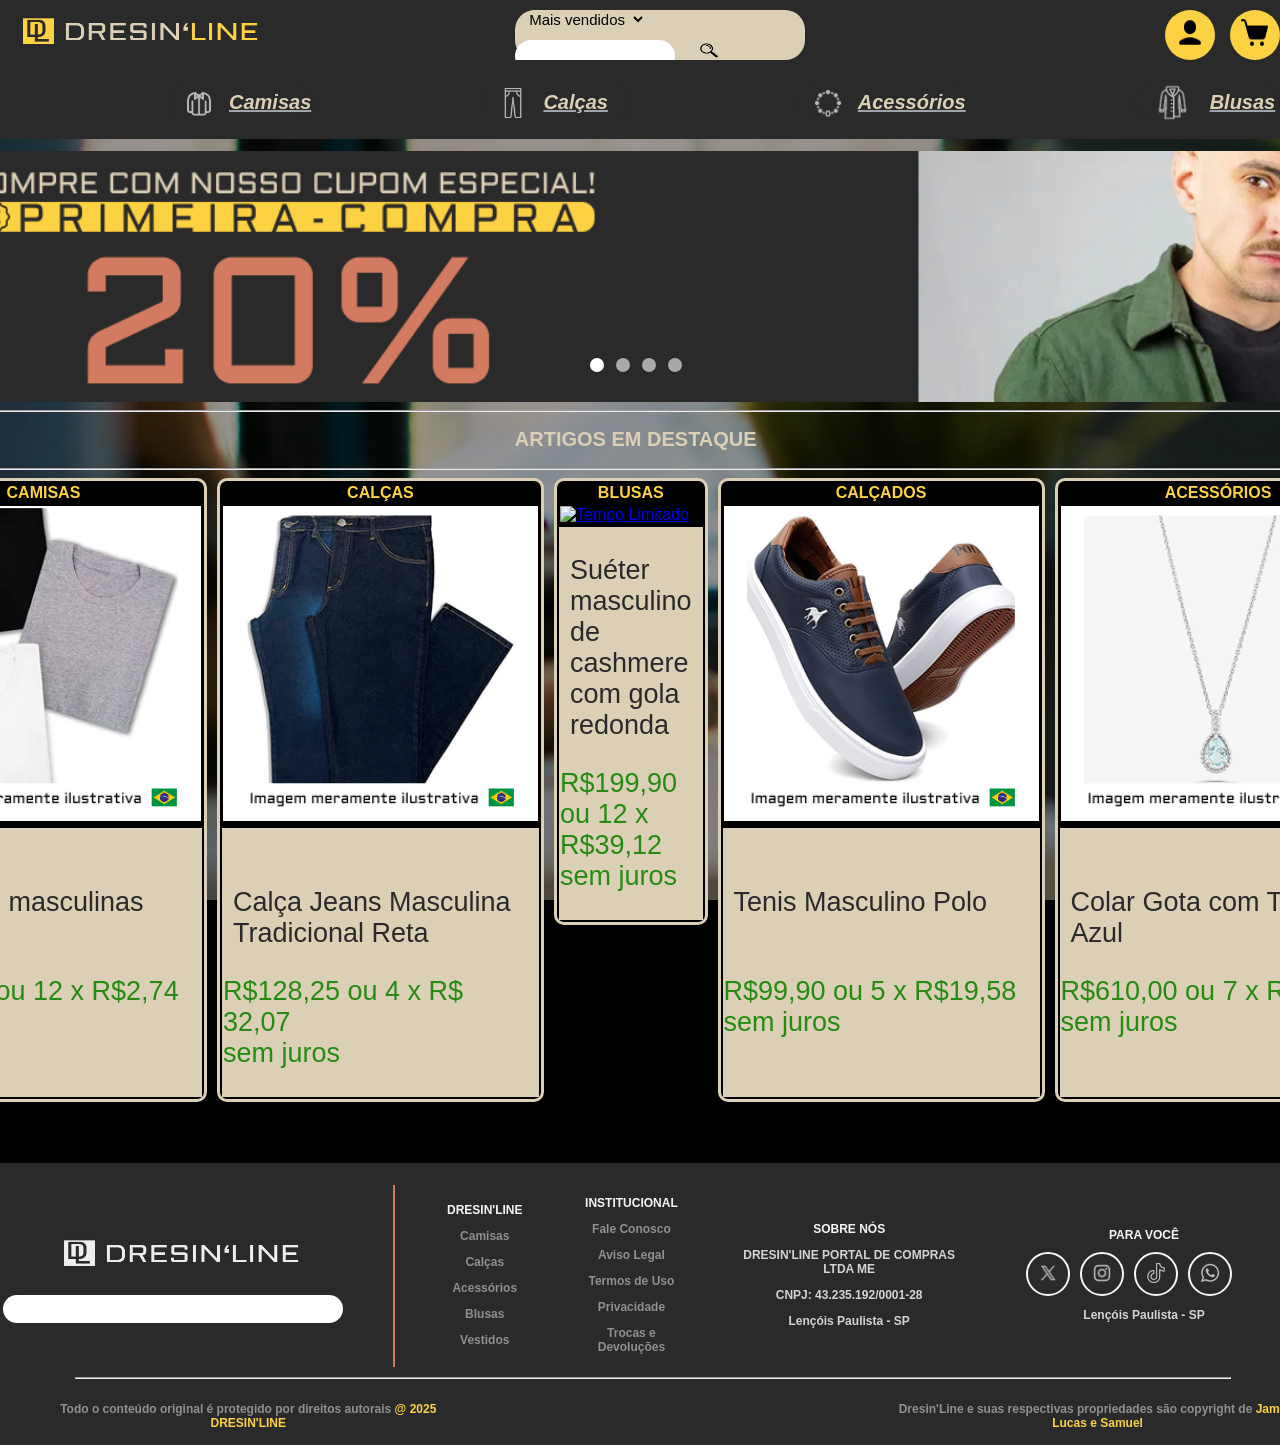
==== index.html @ c939fbd3 "Dressin'line A SENAI project with the object of study the possibility and the problems for create an" ====
<!DOCTYPE html>
<html lang="pt-BR">
    <head>
        <meta charset="UTF-8"/>
        <link rel="icon" href="Imagens/logo.png"/>
        <title> Dresin'Line </title>
        <link rel="stylesheet" type="text/css" href="style.css">
    </head>
    <body>
        <header>
            <a href="file:///C:/Linguagem_Marcacao/aula13/index.html"><img class="logo" src="imagens/logotipo.png"></a>         
            <form class="seacher">
                <select class="select">
                    <option value="0">Mais vendidos</option>
                    <option value="1">Em promoção</option>
                    <option value="2">Tempo limitado</option>
                </div>
                <input id="pesquisa" type="text" name="pesquisa" class="input"/>
                <a href="#pesquisa"><img class="icon" src="imagens/Pesquisa.png"></a>
            </form>
            <div class="login">
                <div class="tooltip">
                    <a href="file:///C:/Linguagem_Marcacao/aula13/pages/login.html"><img class="icon" src="imagens/Usuario.png"><span class="tooltiptext">Login</span></a>
                </div>
            </div>
            <div class="shop">
                <div class="tooltip">
                    <img class="icon" src="imagens/Vendas.png"><span class="tooltiptext">Carrinho de compras</span>
                </div>
            </div>
        </header>
        <nav>
            <div class="links">
                <img class="iconNav" src="imagens/Camisa.png" alt="Camisas">
                <a class="a_nav" href=""><h1 class="font_Nav">Camisas</h1></a>
            </div>
            <div class="links">
                <img class="iconNav" src="imagens/Calça.png" alt="Calças">
                <a class="a_nav" href=""><h1 class="font_Nav">Calças</h1></a>
            </div>
            <div class="links">
                <img class="iconNav" src="imagens/Acessorio.png" alt="Acessorio">
                <a class="a_nav" href=""><h1 class="font_Nav">Acessórios</h1></a>
            </div>
            <div class="links">
                <img class="iconBlusa" src="imagens/Blusa.png" alt="Blusa">
                <a class="a_nav" href=""><h1 class="font_Nav">Blusas</h1></a>
            </div>
        </nav>                     
        <main>
            <div class="carousel-container">
            <div style="color:#c4d6de" class="carousel-slide" id="carousel-slide">
              <img src="imagens/promocoes.png" alt="Promoções" class="carousel-image">
              <img src="imagens/lancamentos.png" alt="Lançamentos" class="carousel-image">
              <img src="imagens/mais-vendidos.png" alt="Mais Vendidos" class="carousel-image">
              <img src="imagens/tempo-limitado.png" alt="Tempo Limitado" class="carousel-image">
            </div>
        
            <!-- Botões -->
            <button class="prev" id="prev">&#10094;</button>
            <button class="next" id="next">&#10095;</button>
        
            <!-- Indicadores -->
            <div class="indicators" id="indicators"></div>
        </div>
        <script src="script.js"></script>
            <article>
                <hr>
                <center><h1 class="destaque_artigos"> ARTIGOS EM DESTAQUE </h1></center>
                <hr>
                <div class="teste">
                    <div class="item">
                        <table class="table_bordado">
                            <tr>
                                <th class="th_table">
                                    CAMISAS
                                </th>
                            </tr>
                            <tr>
                                <td>
                                    <a href="file:///C:/Linguagem_Marcacao/aula13/pages/pag1.html"><img src="imagens/camisas.png" alt="Tempo Limitado" class="imagens_main"></a>
                                </td>
                            </tr>
                            <tr>
                                <td class="td_table">
                                    <p class="p_table">
                                        <br>
                                        Camisas masculinas hering
                                    </p>
                                    <p class="valor" style="padding-bottom: 10%;">
                                        R$27,86 ou 12 x R$2,74
                                        <br> sem juro
                                    </p>
                                </td>
                            </tr>
                        </table>
                    </div>
                    <div class="item">
                        <table class="table_bordado">
                            <tr>
                                <th class="th_table">
                                    CALÇAS
                                </th>
                            </tr> 
                            <tr>
                                <td>
                                    <a href="file:///C:/Linguagem_Marcacao/aula13/pages/pag2.html"><img src="imagens/CALCA.png" alt="Tempo Limitado" class="imagens_main"></a>
                                </td>
                            </tr>
                            <tr>
                                <td class="td_table">
                                    <p class="p_table">
                                        <br>
                                        Calça Jeans Masculina 
                                        <br>Tradicional Reta 
                                    </p>
                                    <p class="valor">
                                        R$128,25 ou 4 x R$ 32,07 
                                        <br> sem juros
                                    </p>
                                </td>
                            </tr>
                        </table>
                    </div>    
                    <div class="item">
                        <table class="table_bordado">
                            <tr>
                                <th class="th_table">
                                    BLUSAS
                                </th>
                            </tr>
                            <tr class="tr_table">
                                <td>
                                    <a href="file:///C:/Linguagem_Marcacao/aula13/pages/pag3.html"><img src="imagens/blusas.png" alt="Tempo Limitado" class="imagens_main"></a>
                                </td>
                            </tr>
                            <tr>
                                <td class="td_table">
                                    <p class="p_table">
                                        Suéter masculino de 
                                        <br>cashmere com gola redonda 
                                    </p>
                                    <p class="valor">
                                        R$199,90 ou 12 x R$39,12
                                        <br> sem juros
                                    </p>
                                </td>
                            </tr>
                        </table>
                    </div>
                    <div class="item">
                        <table class="table_bordado">
                            <tr>
                                <th class="th_table">
                                    CALÇADOS
                                </th>
                            </tr>
                            <tr class="tr_table">
                                <td>
                                    <a href="file:///C:/Linguagem_Marcacao/aula13/pages/pag4.html"><img src="imagens/CALCADOS.png" alt="Tempo Limitado" class="imagens_main"></a>
                                </td>
                            </tr>
                            <tr>
                                <td class="td_table">
                                    <p class="p_table">
                                        <br>
                                        Tenis Masculino Polo
                                    </p>
                                    <p class="valor" style="padding-bottom: 10%;">
                                        <br>
                                        R$99,90 ou 5 x R$19,58
                                        <br> sem juros
                                    </p>
                                </td>
                            </tr>
                        </table>
                    </div>
                    <div class="item">
                        <table class="table_bordado">
                            <tr>
                                <th class="th_table">
                                    ACESSÓRIOS
                                </th>
                            </tr>
                            <tr class="tr_table">
                                <td>
                                    <a href="file:///C:/Linguagem_Marcacao/aula13/pages/pag5.html"><img src="imagens/COLAR.png" alt="Tempo Limitado" class="imagens_main"></a>
                                </td>
                            </tr>
                            <tr>
                                <td class="td_table">
                                    <p class="p_table">
                                        <br>
                                        Colar Gota com Topázio Azul
                                    </p>
                                    <p class="valor" style="padding-bottom: 10%;">
                                        R$610,00 ou 7 x R$87,14
                                        <br> sem juros
                                    </p>
                                </td>
                            </tr>
                        </table>
                    </div>
                </div>
                <br>

                <br>
            </article>
        </main>
        <footer>
            <table class="table_footer">
                <tr>
                    <td class="td_footer">
                        <center><img src="imagens/logotipo(W).png" alt="Dresin'line" class="logo">
                        <form>
                            <input id="pesquisa" type="text" name="pesquisa" class="control"/></center>
                        </form>
                    </td>  
                    <th class="th_footer">
                        <h2 class="title_footer">DRESIN'LINE</h2>
                        <p class="font_footer">Camisas</p>
                        <p class="font_footer">Calças</p>
                        <p class="font_footer">Acessórios</p>
                        <p class="font_footer">Blusas</p>
                        <p class="font_footer">Vestidos</p>
                    </th>  
                    <th class="th_footer">
                        <h2 class="title_footer">INSTITUCIONAL</h2>
                        <p class="font_footer">Fale Conosco</p>
                        <p class="font_footer">Aviso Legal</p>
                        <p class="font_footer">Termos de Uso</p>
                        <p class="font_footer">Privacidade</p>
                        <p class="font_footer">Trocas e Devoluções</p>
                    </th>  
                    <th class="th_footer">
                        <h2 class="title_footer">SOBRE NÓS</h2>
                        <h3 class="subtitle_footer">DRESIN'LINE PORTAL DE COMPRAS LTDA ME</h3>
                        <h3 class="subtitle_footer">CNPJ: 43.235.192/0001-28</h3>
                        <h3 class="subtitle_footer">Lençóis Paulista - SP</h3>
                    </th>    
                    <th class="th_footer">
                        <h2 class="title_footer">PARA VOCÊ</h2>
                        <figure class="figure_footer">
                            <div class="border">
                                <a href="https://x.com/?lang=pt"><img class="iconFooter" src="imagens/Twitter.png" alt="Twitter"></a>
                            </div>
                            <div class="border">
                                <a href="https://www.instagram.com/"><img class="iconFooter" src="imagens/Instagram.png" alt="Twitter"></a>
                            </div>
                            <div class="border">
                                <a href="https://www.tiktok.com/upload?lang=pt-BR">
                                    <img class="iconFooter" src="imagens/TikTok.png" alt="Twitter"></a>
                            </div>
                            <div class="border">
                                <a href="https://web.whatsapp.com/"><img class="iconFooter" src="imagens/Whatsapp.png" alt="Twitter"></a>
                            </div>
                        </figure>
                        <h3 class="subtitle_footer">Lençóis Paulista - SP</h3>
                    </th>    
                </tr>
            </table>
        </footer>
        <div class="direitoAutoral">
            <hr class="hr_footer"/>
            <table>
                <tr>
                    <th><p class="font_direito">
                        Todo o conteúdo original é protegido por direitos autorais <b style="color: #FCD142">@ 2025 DRESIN'LINE</b>
                    </p></th>
                    <th><p class="font_direito2">
                        Dresin'Line e suas respectivas propriedades são copyright de <b style="color: #FCD142">James, Lucas e Samuel</b>
                    </p></th>
                </tr>
            </table>
        </div>
    </body>
</html>
---- style.css ----
/*SEMÁTICA*/
body{
    display: flex;
    flex-direction: column;
    margin: 0%;
    box-sizing: border-box;
    overflow-x: hidden;
    background-image: url('imagens/Background.png');
}

header{
    display: flex;
    height: 12%;
    width: 100%;
    background-color: #2A2A2A;
    justify-content: start;
    align-items: center;
}

    nav{
        display: flex;
        height: 7.5%;
        background-color: #2A2A2A;
        padding-bottom: 1.5%;
    }

main{
    padding-top: 5vh;
    display: flex;
    flex-direction: column;
    justify-content: center;
    align-items: center;
    flex: 1;
    margin-top: -0.63%;
    margin-bottom: 1.9%;
    margin-left: 47%;
    margin-right: 40%;
}

    article{
        height: 100%;
        margin-left: -59%;
    }

footer{
    display: flex;
    justify-content: center;
    align-items: center;
    background-color: #2A2A2A;
}

/*Classes*/

.select{
    margin-left: 3.5%;
    margin-right: 0.3%;
    border-radius: 20px;
    border: none;
    background-color: #DBCFB5;
    font-size: 93.75%;
    font-family:'Franklin Gothic Medium', 'Arial Narrow', Arial, sans-serif
}

.input{
    width: 50%;
    height: 60%;
    border-radius: 20px;
    border: none;
    font-size: 93.75%;
    font-family:'Franklin Gothic Medium', 'Arial Narrow', Arial, sans-serif;
    padding-left: 2.5%;
    padding-right: 2.5%;
}

.logo{
    margin-left: 15px;
    margin-top: 5px;
    width: 250px;
    height: 40px;
    flex-direction: column;
}

.seacher{
    margin-left: 250px;
    margin-top: 10px;
    width: 510px;
    height: 50px;
    background-color: #DBCFB5;
    border-radius: 20px;
}

    .login{
        display: flex;
        justify-content: center;
        align-items: center;
        margin-left: 360px;
        margin-top: 10px;
        width: 50px;
        height: 50px;
        background-color: #FCD142;
        border-radius: 25px;
    }

    .shop{
        display: flex;
        justify-content: center;
        align-items: center;
        margin-left: 15px;
        margin-top: 10px;
        width: 50px;
        height: 50px;
        background-color: #FCD142;
        border-radius: 25px;
    }

.font_Nav{
    font-size: 20px;
    font-family: 'Trebuchet MS', 'Lucida Sans Unicode', 'Lucida Grande', 'Lucida Sans', Arial, sans-serif;
    font-style: italic;
    color: #DBCFB5;
}

.links{
        display: flex;
        justify-content: start;
        align-items: center;
        margin-left: 169px;
        margin-top: 25px;
        width: 174px;
        height: 35px;
        background-color: #2A2A2A;
        border-radius: 25px;
    }

.a_nav{
    color: rgb(159, 165, 169);
}

.icon{
    margin-right: 15px;
    margin-left: 15px;
    height: 32px;
    width: 30.5px;
}

    .iconNav{
        margin-right: 15px;
        margin-left: 15px;
        height: 30px;
        width: 30px;
    }

    .iconBlusa{
        margin-right: 15px;
        margin-left: 15px;
        height: 45px;
        width: 45px;
    }

    .iconFooter{
        margin-right: 15px;
        margin-left: 15px;
        height: 20px;
        width: 20px;
    }

.border{
    display: flex;
    align-items: center;
    justify-content: center;
    border: 2px solid #F5F6F7;
    border-radius: 25px;
    background-color: none;
    width: 40px;
    height: 40px;
    margin-left: 5px;
    margin-right: 5px;
}

.tooltip {
    position: relative;
    display: inline-block;
    cursor: pointer;  
}

    .tooltiptext {
        visibility: hidden;
        width: 130px;
        background-color: black;
        color: #c4d6de;
        text-align: center;
        border-radius: 6px;
        padding: 5px 0;
        position: absolute;
        z-index: 1;
        top: 100%;
        left: 65%;
        margin-left: -72px;
    }

    .tooltip:hover .tooltiptext {
        visibility: visible;
    }

.control{
    width: 320px;
    height: 26px;
    margin-top: 20px;
    display: flex;
    flex-direction: column;
    border-radius: 20px;
    border: none;
    font-size: 15px;
    font-family:'Franklin Gothic Medium', 'Arial Narrow', Arial, sans-serif;
    padding-left:10px;
    padding-right:10px;
}

.table_footer{
    margin-top: 20px;
    font-size: 10px;
}

.td_footer{
    flex-direction: column;
    justify-content: center;
    align-items: center;
    border-right: 2px solid #D27B60;
    padding-right: 50px;
}

.th_footer{
    font-style: justify;
    flex-direction: column;
    padding-left: 20px;
}

.figure_footer{
    display: flex;
    flex-direction: row;
}

.title_footer{
    font-size: 20px;
    font-family: 'Trebuchet MS', 'Lucida Sans Unicode', 'Lucida Grande', 'Lucida Sans', Arial, sans-serif;
    font-weight: bolder;
    color: #F5F6F7;
    font-size: 12px;
    padding-left: 30px;
}

.subtitle_footer{
    font-size: 19px;
    font-family: 'Trebuchet MS', 'Lucida Sans Unicode', 'Lucida Grande', 'Lucida Sans', Arial, sans-serif;
    font-weight: bold;
    color: #f5f6f7d4;
    font-size: 12px;
    padding-left: 30px;
}

.font_footer{
    font-size: 18px;
    font-family: 'Trebuchet MS', 'Lucida Sans Unicode', 'Lucida Grande', 'Lucida Sans', Arial, sans-serif;
    font-style: normal;
    color: #f5f6f77f; 
    font-size: 12px;
    padding-left: 30px;
}

    .font_direito{
        font-size: 18px;
        font-family: 'Trebuchet MS', 'Lucida Sans Unicode', 'Lucida Grande', 'Lucida Sans', Arial, sans-serif;
        font-style: normal;
        color: #f5f6f77f; 
        font-size: 12px;
        padding-left: 55px;
    }
    
    .font_direito2{
        font-size: 18px;
        font-family: 'Trebuchet MS', 'Lucida Sans Unicode', 'Lucida Grande', 'Lucida Sans', Arial, sans-serif;
        font-style: normal;
        color: #f5f6f77f; 
        font-size: 12px;
        padding-left: 450px;
    }

.direitoAutoral{
    height: 30%;
    width: 102%;
    background-color: #2A2A2A;
    border-top-left-radius: 0px;
    border-top-right-radius: 0px;
}

.hr_footer{
    margin-left: 75px;
    margin-right: 75px;
}

/*Lucas*/
.destaque_artigos{
    color: #DBCFB5;
    font-size: 20px;
}

.imagens_main {
    width: 35vh;
    height: 35vh;
}

.valor {
    color: rgb(38, 139, 18);
    font-size: 3vh;
}

.table_bordado {
    border: 3px solid #DBCFB5;
    border-radius: 10px;
    display: flex;
    flex-direction: column;
    background-color: #000;
}

.button_produtos:hover {
    background-color: #727272;
    color:#DBCFB5;
}

.icon_produtos {
    padding: auto;
    margin: auto;
    width: 14px;
    height: 14px;
    margin-right: 5px;
}

.th_table {
    color: #FCD142;
}

.td_table {
    background-color: #DBCFB5;
}

.footer_table {
    margin-top: 20px;
    background-color: #2A2A2A;
    color: #F5F6F7;
}

.footer_td {
    background-color: #2A2A2A;
    flex-direction: column;
    justify-content: center;
    align-items: center;
    border-right: 2px solid red;
    padding-right: 50px;
}

.p_table {
    color:#2A2A2A;
    margin-left: 10px;
    margin-right: 10px;
    font-size: 3vh;
}

.teste {
    display: flex;
    flex-direction: row;
}

.item {
    margin-right: 10px;
}

/*Carrossel de imagens*/

/* ======== REDEFINIÇÃO E BASE ======== */
html, body {
  margin: 0;
  padding: 0;
  width: 100%;
  height: 100%;
  font-family: "Poppins", sans-serif;
  background-color: #000;
}

/* ======== CONTAINER PRINCIPAL ======== */
.carousel-container {
  position: relative;
  width: 99%;
  height: 100%;
  min-height: 20%;
  min-width: 198.5vh;
  overflow: hidden;
  margin-left: -59%;
  margin-top: -15%;
}

/* ======== SLIDES ======== */
.carousel-slide {
  display: flex;
  height: 100%;
  transition: transform 0.7s ease-in-out; /* <- aqui a animação dura 0.7s */
}

.carousel-image {
  width: 100%;
  height: 100%;
  margin-left: 0px;
  object-fit: cover;
  flex-shrink: 0;
  display: block;
}

/* ======== BOTÕES ======== */
.prev, .next {
  position: absolute;
  top: 50%;
  transform: translateY(-50%);
  background-color: rgba(0, 0, 0, 0.4);
  color: #fff;
  border: none;
  padding: 15px 20px;
  cursor: pointer;
  border-radius: 50%;
  font-size: 22px;
  transition: background 0.3s, transform 0.3s;
  z-index: 10;
}

.prev:hover, .next:hover {
  background-color: rgba(0, 0, 0, 0.8);
  transform: translateY(-50%) scale(1.1);
}

.prev {
  left: 60px;   /* Mais afastado da borda esquerda */
}

.next {
  right: 60px;  /* Mais afastado da borda direita */
}

/* ======== INDICADORES ======== */
.indicators {
  position: absolute;
  bottom: 30px;
  left: 50%;
  transform: translateX(-50%);
  display: flex;
  gap: 12px;
  z-index: 10;
}

.dot {
  width: 14px;
  height: 14px;
  background-color: rgba(255, 255, 255, 0.6);
  border-radius: 50%;
  cursor: pointer;
  transition: background 0.3s;
}

.dot.active {
  background-color: #fff;
}

/* ======== RESPONSIVIDADE ======== */
@media (max-width: 768px) {
  .prev, .next {
    left: 25px;
    right: 25px;
    padding: 10px 15px;
  }

  .prev {
    left: 25px;
  }

  .next {
    right: 25px;
  }
}
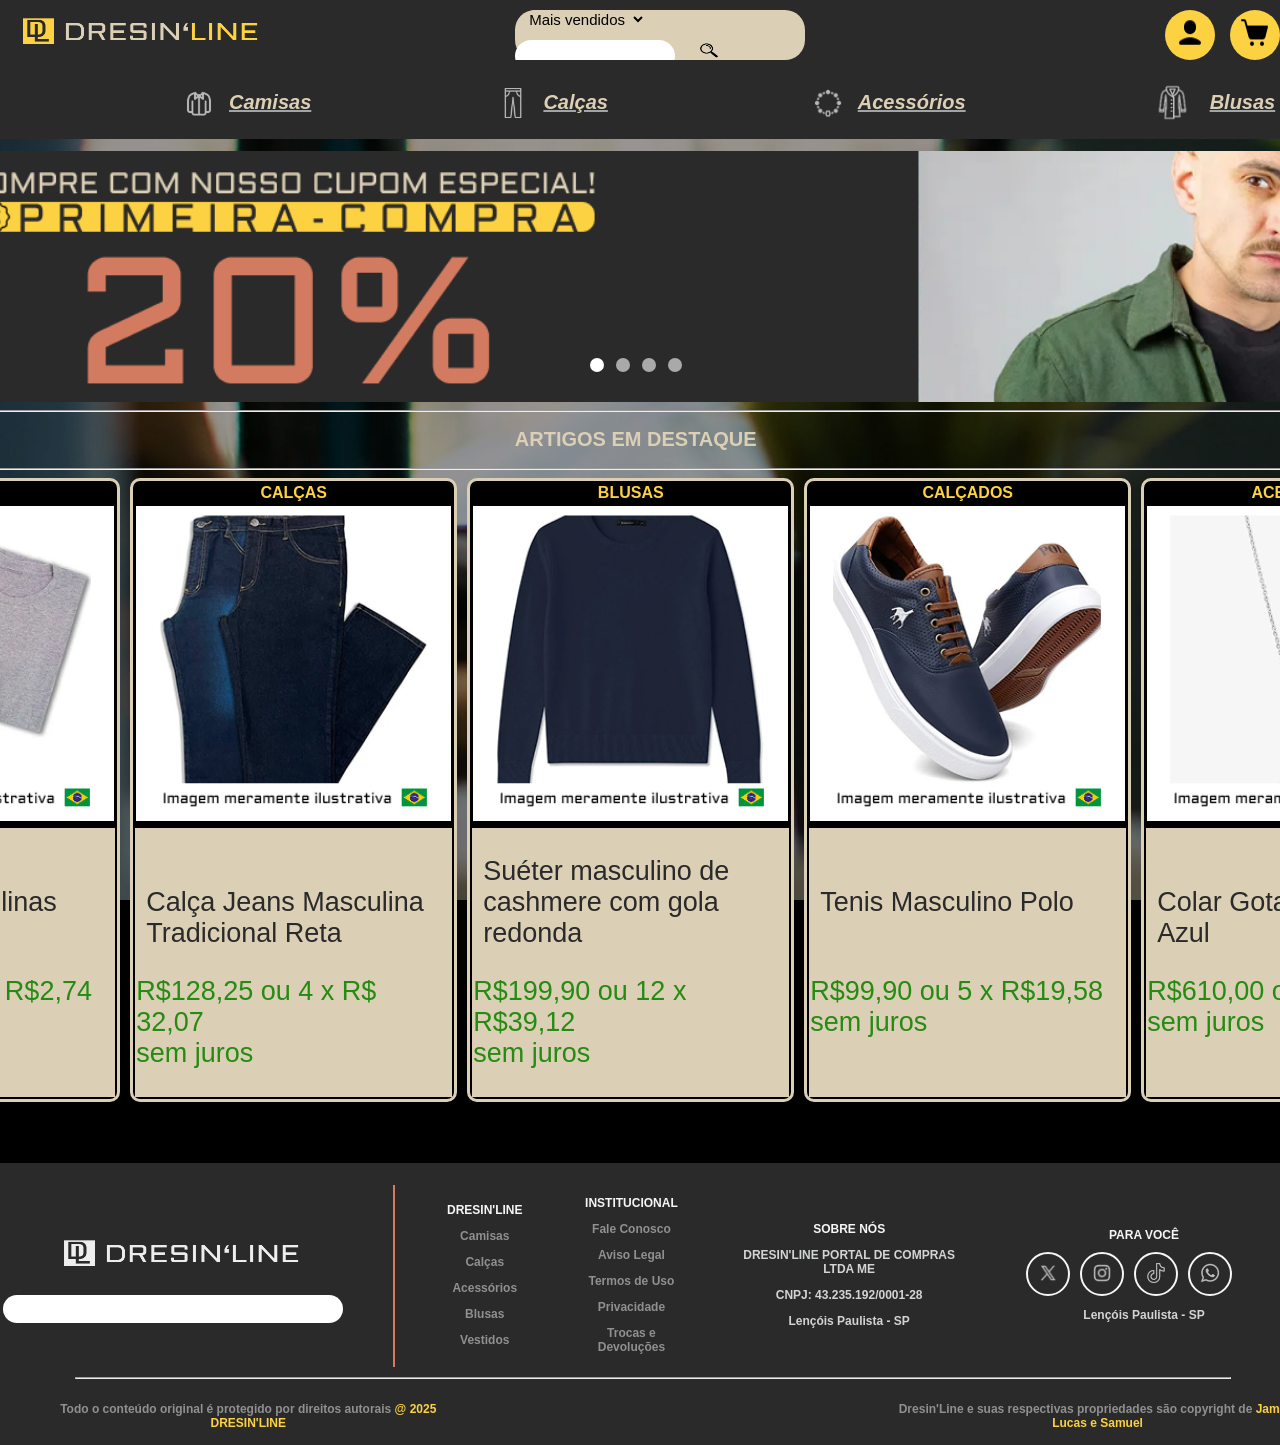
==== commit 5e3a2976: "Rework" ====
--- a/index.html
+++ b/index.html
@@ -8,7 +8,7 @@
     </head>
     <body>
         <header>
-            <a href="file:///C:/Linguagem_Marcacao/aula13/index.html"><img class="logo" src="imagens/logotipo.png"></a>         
+            <a href="index.html"><img class="logo" src="imagens/logotipo.png"></a>         
             <form class="seacher">
                 <select class="select">
                     <option value="0">Mais vendidos</option>
@@ -20,7 +20,7 @@
             </form>
             <div class="login">
                 <div class="tooltip">
-                    <a href="file:///C:/Linguagem_Marcacao/aula13/pages/login.html"><img class="icon" src="imagens/Usuario.png"><span class="tooltiptext">Login</span></a>
+                    <a href="pages/login.html"><img class="icon" src="imagens/Usuario.png"><span class="tooltiptext">Login</span></a>
                 </div>
             </div>
             <div class="shop">
@@ -78,7 +78,7 @@
                             </tr>
                             <tr>
                                 <td>
-                                    <a href="file:///C:/Linguagem_Marcacao/aula13/pages/pag1.html"><img src="imagens/camisas.png" alt="Tempo Limitado" class="imagens_main"></a>
+                                    <a href="pages/pag1.html"><img src="imagens/camisas.png" alt="Tempo Limitado" class="imagens_main"></a>
                                 </td>
                             </tr>
                             <tr>
@@ -104,7 +104,7 @@
                             </tr> 
                             <tr>
                                 <td>
-                                    <a href="file:///C:/Linguagem_Marcacao/aula13/pages/pag2.html"><img src="imagens/CALCA.png" alt="Tempo Limitado" class="imagens_main"></a>
+                                    <a href=pages/pag2.html"><img src="imagens/CALCA.png" alt="Tempo Limitado" class="imagens_main"></a>
                                 </td>
                             </tr>
                             <tr>
@@ -131,7 +131,7 @@
                             </tr>
                             <tr class="tr_table">
                                 <td>
-                                    <a href="file:///C:/Linguagem_Marcacao/aula13/pages/pag3.html"><img src="imagens/blusas.png" alt="Tempo Limitado" class="imagens_main"></a>
+                                    <a href="pages/pag3.html"><img src="imagens/BLUSAS.png" alt="Tempo Limitado" class="imagens_main"></a>
                                 </td>
                             </tr>
                             <tr>
@@ -157,7 +157,7 @@
                             </tr>
                             <tr class="tr_table">
                                 <td>
-                                    <a href="file:///C:/Linguagem_Marcacao/aula13/pages/pag4.html"><img src="imagens/CALCADOS.png" alt="Tempo Limitado" class="imagens_main"></a>
+                                    <a href="pages/pag4.html"><img src="imagens/CALCADOS.png" alt="Tempo Limitado" class="imagens_main"></a>
                                 </td>
                             </tr>
                             <tr>
@@ -184,7 +184,7 @@
                             </tr>
                             <tr class="tr_table">
                                 <td>
-                                    <a href="file:///C:/Linguagem_Marcacao/aula13/pages/pag5.html"><img src="imagens/COLAR.png" alt="Tempo Limitado" class="imagens_main"></a>
+                                    <a href="pages/pag5.html"><img src="imagens/COLAR.png" alt="Tempo Limitado" class="imagens_main"></a>
                                 </td>
                             </tr>
                             <tr>
